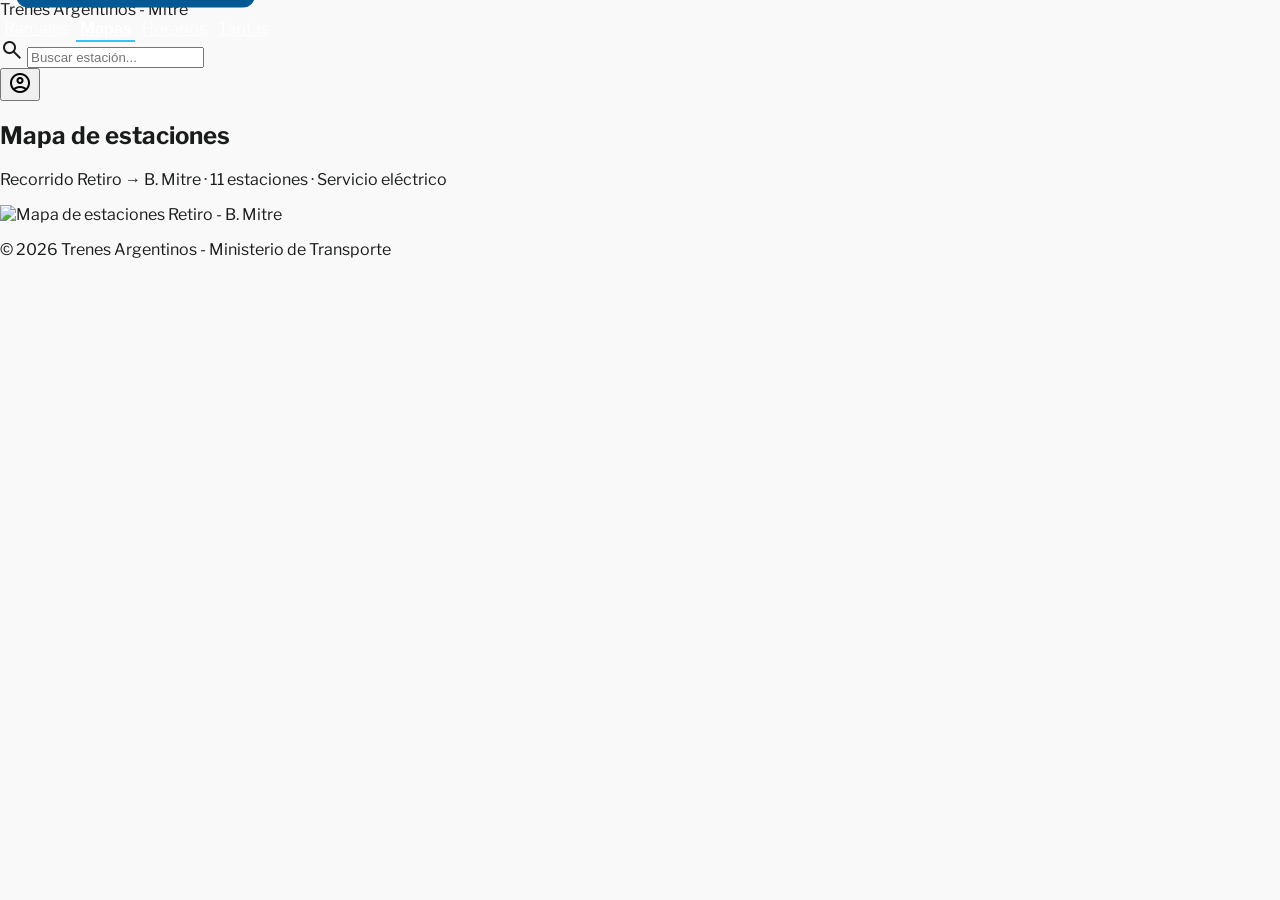
==== mapas.html @ c7ecccbd "Primer commit" ====
<!DOCTYPE html>
<html lang="es">
<head>
  <meta charset="utf-8">
  <meta content="width=device-width, initial-scale=1.0" name="viewport">
  <title>Mapas — Trenes Argentinos</title>
  <script src="https://cdn.tailwindcss.com?plugins=forms,container-queries"></script>
  <link href="https://fonts.googleapis.com/css2?family=Montserrat:wght@400;500;600;700;800&amp;family=Libre+Franklin:wght@400;500;600&amp;display=swap" rel="stylesheet">
  <link href="https://fonts.googleapis.com/css2?family=Material+Symbols+Outlined:wght,FILL@100..700,0..1&amp;display=swap" rel="stylesheet">
  <script id="tailwind-config">
    tailwind.config = {
      darkMode: "class",
      theme: {
        extend: {
          colors: {
            "surface-container-highest": "#e2e2e2",
            "surface-dim": "#dadada",
            "secondary-fixed-dim": "#78d1ff",
            "on-primary-container": "#ebf2ff",
            "surface-variant": "#e2e2e2",
            "secondary": "#006689",
            "on-secondary-container": "#004d69",
            "secondary-fixed": "#c3e8ff",
            "surface-container-lowest": "#ffffff",
            "on-tertiary-container": "#f1f0ff",
            "on-primary-fixed-variant": "#00497b",
            "surface-container-high": "#e8e8e8",
            "status-normal": "#2E7D32",
            "outline-variant": "#c0c7d2",
            "on-primary-fixed": "#001d35",
            "on-background": "#1a1c1c",
            "primary": "#005994",
            "on-tertiary-fixed-variant": "#3d4569",
            "on-secondary": "#ffffff",
            "background": "#f9f9f9",
            "on-primary": "#ffffff",
            "surface-bright": "#f9f9f9",
            "primary-fixed-dim": "#9ccaff",
            "tertiary-fixed": "#dde1ff",
            "inverse-surface": "#2f3131",
            "on-surface": "#1a1c1c",
            "background-alt": "#EEEEEE",
            "tertiary-fixed-dim": "#bdc4f0",
            "surface-tint": "#0062a1",
            "on-error-container": "#93000a",
            "surface": "#f9f9f9",
            "inverse-primary": "#9ccaff",
            "on-error": "#ffffff",
            "secondary-container": "#34c3fe",
            "inverse-on-surface": "#f1f1f1",
            "error": "#ba1a1a",
            "surface-container-low": "#f3f3f3",
            "tertiary": "#4c5479",
            "primary-fixed": "#d0e4ff",
            "on-tertiary": "#ffffff",
            "surface-container": "#eeeeee",
            "primary-container": "#0072bb",
            "on-secondary-fixed-variant": "#004d68",
            "error-container": "#ffdad6",
            "tertiary-container": "#646c93",
            "on-secondary-fixed": "#001e2c",
            "outline": "#717882",
            "on-tertiary-fixed": "#11193b",
            "status-alert": "#EE3D44",
            "on-surface-variant": "#404751",
            "status-warning": "#FFD700"
          },
          borderRadius: {
            DEFAULT: "0.25rem",
            lg: "0.5rem",
            xl: "0.75rem",
            full: "9999px"
          },
          spacing: {
            base: "8px",
            "margin-desktop": "32px",
            "container-max": "1200px",
            "margin-mobile": "16px",
            gutter: "24px"
          },
          fontFamily: {
            "label-md": ["Montserrat"],
            "body-md": ["Libre Franklin"],
            "headline-lg-mobile": ["Montserrat"],
            "label-sm": ["Montserrat"],
            "headline-md": ["Montserrat"],
            "body-lg": ["Libre Franklin"],
            "headline-lg": ["Montserrat"],
            "display-lg": ["Montserrat"]
          },
          fontSize: {
            "label-md": ["14px", { lineHeight: "20px", fontWeight: "600" }],
            "body-md": ["16px", { lineHeight: "24px", fontWeight: "400" }],
            "headline-lg-mobile": ["24px", { lineHeight: "32px", fontWeight: "700" }],
            "label-sm": ["12px", { lineHeight: "16px", fontWeight: "500" }],
            "headline-md": ["24px", { lineHeight: "32px", fontWeight: "600" }],
            "body-lg": ["18px", { lineHeight: "28px", fontWeight: "400" }],
            "headline-lg": ["32px", { lineHeight: "40px", fontWeight: "700" }],
            "display-lg": ["48px", { lineHeight: "56px", letterSpacing: "-0.02em", fontWeight: "700" }]
          }
        }
      }
    }
  </script>
  <link rel="stylesheet" href="styles.css">
</head>
<body class="bg-surface text-on-surface font-body-md">
  <a class="skip-link" href="#main-content">Saltar al contenido principal</a>
  <!-- TopAppBar -->
  <header role="banner" class="bg-primary dark:bg-on-primary-fixed fixed top-0 w-full z-50">
    <div class="flex justify-between items-center w-full px-margin-desktop max-w-container-max mx-auto h-16">
      <div class="flex items-center gap-8">
        <span class="text-label-md font-label-md font-bold text-on-primary">Trenes Argentinos - Mitre</span>
        <nav class="hidden md:flex gap-6" aria-label="Menú principal">
          <a class="nav-link text-on-primary/80 font-medium hover:text-secondary-container transition-colors font-label-md text-label-md" href="index.html">Ramales</a>
          <a class="nav-link nav-active text-on-primary font-medium transition-colors font-label-md text-label-md" href="mapas.html" aria-current="page">Mapas</a>
          <a class="nav-link text-on-primary/80 font-medium hover:text-secondary-container transition-colors font-label-md text-label-md" href="horarios.html">Horarios</a>
          <a class="nav-link text-on-primary/80 font-medium hover:text-secondary-container transition-colors font-label-md text-label-md" href="tarifas.html">Tarifas</a>
        </nav>
      </div>
      <div class="flex items-center gap-4">
        <form role="search" aria-label="Buscar estación" class="bg-white/10 rounded-lg px-3 py-1.5 flex items-center gap-2">
          <span class="material-symbols-outlined" aria-hidden="true">search</span>
          <label class="sr-only" for="search-input">Buscar estación</label>
          <input id="search-input" class="bg-transparent border-none text-on-primary placeholder-on-primary/60 text-label-sm focus:ring-0 w-32 md:w-48" placeholder="Buscar estación..." type="search">
        </form>
        <button type="button" class="text-on-primary cursor-pointer" aria-label="Abrir perfil">
          <span class="material-symbols-outlined" aria-hidden="true">account_circle</span>
        </button>
      </div>
    </div>
  </header>

  <main id="main-content" class="flex-1 px-4 md:px-margin-desktop py-8 max-w-5xl mx-auto pt-20">
    <section class="mb-12">
      <h1 class="text-headline-lg font-headline-lg text-primary mb-2">Mapa de estaciones</h1>
      <p class="text-on-surface-variant font-body-md mb-6">Recorrido Retiro → B. Mitre · 11 estaciones · Servicio eléctrico</p>

      <div class="bg-white rounded-3xl overflow-hidden shadow-sm border border-outline-variant mt-6">
        <img src="https://appassets.mvtdev.com/map/188/l/1602/141899138/10083496.webp" alt="Mapa de estaciones Retiro - B. Mitre" class="w-full h-auto object-cover">
      </div>
    </section>
  </main>

  <footer role="contentinfo" class="bg-surface-container-highest dark:bg-inverse-surface border-t border-outline-variant mt-16">
    <div class="w-full py-6 px-margin-desktop max-w-container-max mx-auto text-center md:text-left">
      <p class="text-label-sm font-label-sm text-on-surface-variant">© 2026 Trenes Argentinos - Ministerio de Transporte</p>
    </div>
  </footer>
  <script src="script.js"></script>
</body>
</html>
---- styles.css ----
:root {
  color-scheme: light;
}
body {
  margin: 0;
  min-height: 100vh;
  font-family: 'Libre Franklin', sans-serif;
  background-color: #f9f9f9;
  color: #1a1c1c;
}
.skip-link {
  position: absolute;
  left: 1rem;
  top: 1rem;
  transform: translateY(-120%);
  background: #005994;
  color: #ffffff;
  padding: 0.75rem 1rem;
  border-radius: 0.75rem;
  z-index: 60;
  transition: transform .2s ease-in-out;
  text-decoration: none;
}
.skip-link:focus {
  transform: translateY(0);
}
.sr-only {
  position: absolute;
  width: 1px;
  height: 1px;
  padding: 0;
  margin: -1px;
  overflow: hidden;
  clip: rect(0, 0, 0, 0);
  white-space: nowrap;
  border: 0;
}
button[type="button"],
button[type="submit"] {
  cursor: pointer;
}
.station-dot::before {
  content: '';
  position: absolute;
  left: 50%;
  top: -24px;
  bottom: -24px;
  width: 4px;
  background-color: #005994;
  transform: translateX(-50%);
  z-index: -1;
}
.station-item:first-child .station-dot::before { top: 50%; }
.station-item:last-child .station-dot::before { bottom: 50%; }
.glass-effect {
  background: rgba(255, 255, 255, 0.8);
  backdrop-filter: blur(10px);
}

/* Navbar link states */
.nav-link {
  color: rgba(255,255,255,0.8);
  padding: 0.125rem 0.25rem;
  border-bottom: 2px solid transparent;
}
.nav-link:hover {
  color: #cfeefd;
}
.nav-active {
  color: #ffffff;
  border-bottom-color: #34c3fe;
  font-weight: 600;
}
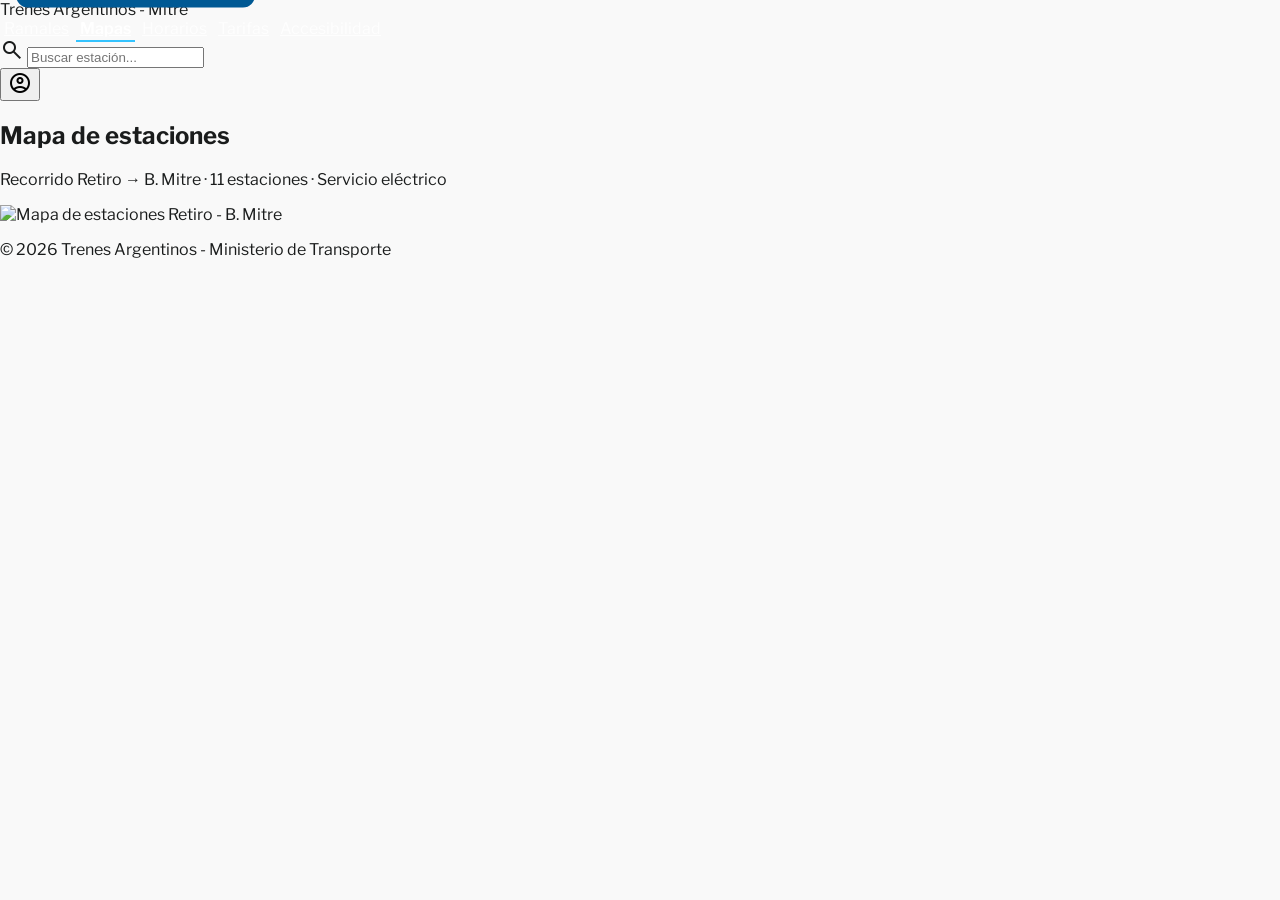
==== commit 4c5d5ae9: "Añado foro de accesibilidad" ====
--- a/mapas.html
+++ b/mapas.html
@@ -106,24 +106,28 @@
 </head>
 <body class="bg-surface text-on-surface font-body-md">
   <a class="skip-link" href="#main-content">Saltar al contenido principal</a>
-  <!-- TopAppBar -->
   <header role="banner" class="bg-primary dark:bg-on-primary-fixed fixed top-0 w-full z-50">
+    <!-- Barra de navegación superior - Se queda fija al hacer scroll -->
     <div class="flex justify-between items-center w-full px-margin-desktop max-w-container-max mx-auto h-16">
       <div class="flex items-center gap-8">
         <span class="text-label-md font-label-md font-bold text-on-primary">Trenes Argentinos - Mitre</span>
+        <!-- Menú de navegación principal -->
         <nav class="hidden md:flex gap-6" aria-label="Menú principal">
           <a class="nav-link text-on-primary/80 font-medium hover:text-secondary-container transition-colors font-label-md text-label-md" href="index.html">Ramales</a>
           <a class="nav-link nav-active text-on-primary font-medium transition-colors font-label-md text-label-md" href="mapas.html" aria-current="page">Mapas</a>
           <a class="nav-link text-on-primary/80 font-medium hover:text-secondary-container transition-colors font-label-md text-label-md" href="horarios.html">Horarios</a>
           <a class="nav-link text-on-primary/80 font-medium hover:text-secondary-container transition-colors font-label-md text-label-md" href="tarifas.html">Tarifas</a>
+          <a class="nav-link text-on-primary/80 font-medium hover:text-secondary-container transition-colors font-label-md text-label-md" href="foro.html">Accesibilidad</a>
         </nav>
       </div>
       <div class="flex items-center gap-4">
+        <!-- Buscador de estaciones -->
         <form role="search" aria-label="Buscar estación" class="bg-white/10 rounded-lg px-3 py-1.5 flex items-center gap-2">
           <span class="material-symbols-outlined" aria-hidden="true">search</span>
           <label class="sr-only" for="search-input">Buscar estación</label>
           <input id="search-input" class="bg-transparent border-none text-on-primary placeholder-on-primary/60 text-label-sm focus:ring-0 w-32 md:w-48" placeholder="Buscar estación..." type="search">
         </form>
+        <!-- Botón de perfil -->
         <button type="button" class="text-on-primary cursor-pointer" aria-label="Abrir perfil">
           <span class="material-symbols-outlined" aria-hidden="true">account_circle</span>
         </button>
